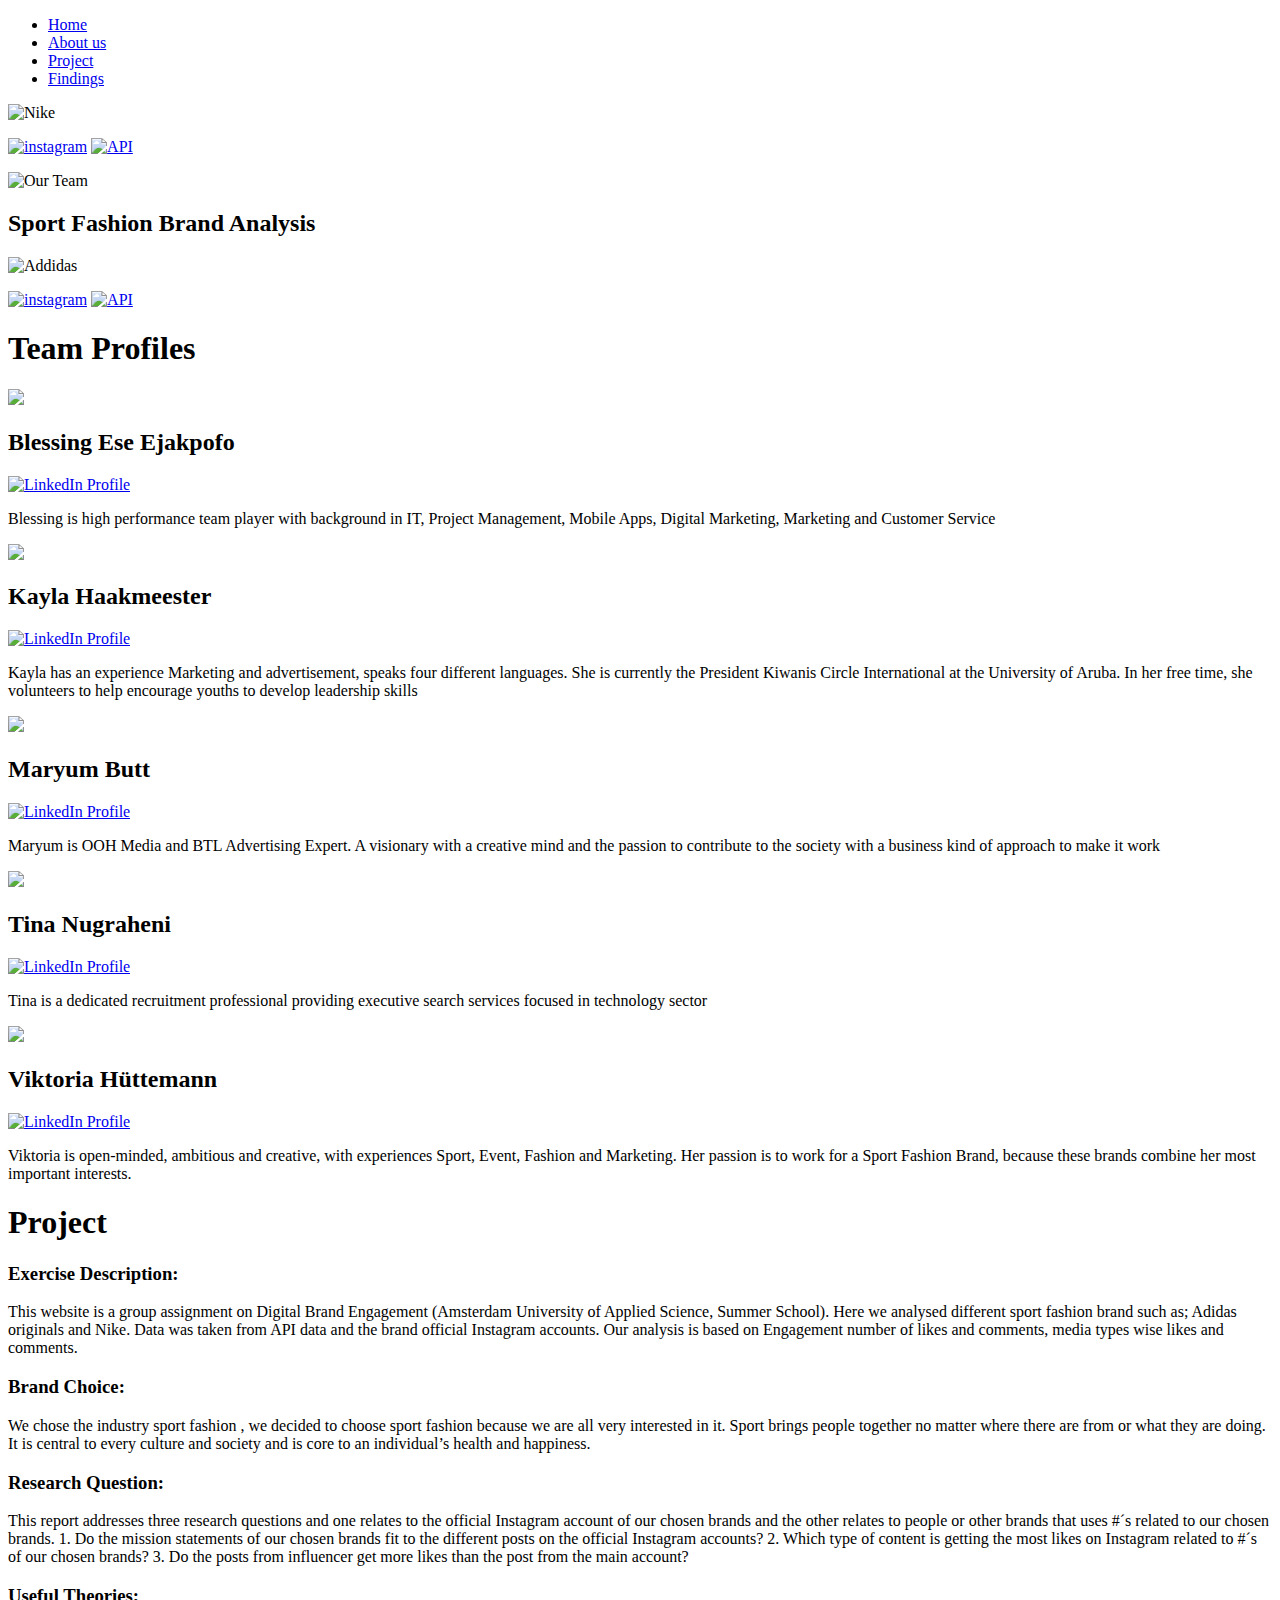
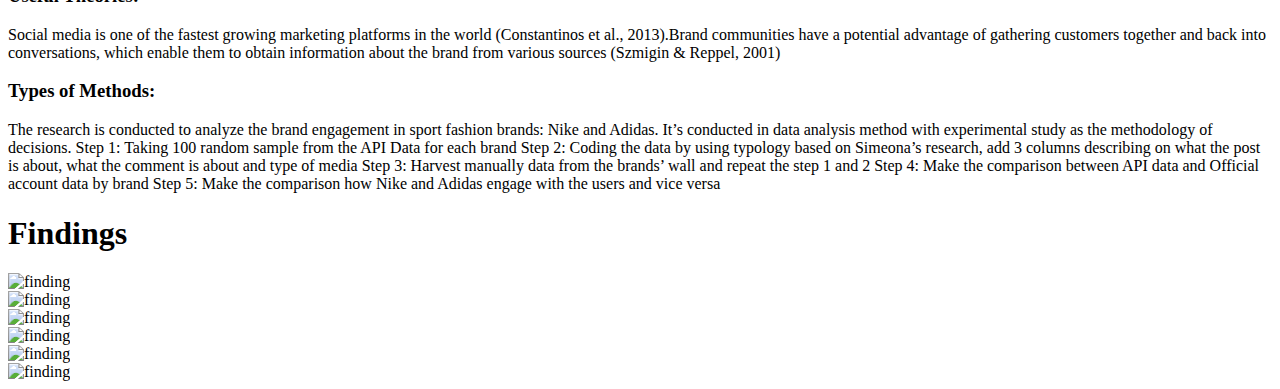
==== index.html @ 06fbd506 "Update index.html" ====
<!DOCTYPE html>
<html>
<head>
  <title> Adidas and Nike Instagram Analysis - Homepage </title>
  <meta charset="utf-8" />
  <meta name="viewport" content="width=devicewidth, initial-scale=1.0">
  <link rel="stylesheet" type="text/css" href="https://github.com/Maryumbutt/Project/blob/gh-pages/css/style.css">
</head>
<body>

<nav class="header-navigation">
  <ul>
    <li><a href="#">Home</a></li>
    <li><a href="#about">About us</a></li>
    <li><a href="#project">Project</a></li>
    <li><a href="#findings">Findings</a></li>
  </ul>
</nav>

<section class="section section-one clearfix">
  <div class="sidebar">
    <div class="brand-wrap">
      <img src="images/nike.png" alt="Nike">
    </div>
    <p>
      <a href="http://instagram.com/nike"><img src="images/instagram.png" class="icon-image" alt="instagram"></a>
      <a href="http://nike.com/api"><img src="images/api.png" class="icon-image" alt="API"></a>
    </p>
  </div>
  <div class="main-preview">
    <img src="images/team.jpg" alt="Our Team">
    <h2>Sport Fashion Brand Analysis </h2>
  </div>
  <div class="sidebar">
    <div class="brand-wrap">
      <img src="images/adidas.png" alt="Addidas">
    </div>
    <p>
      <a href="http://instagram.com/adidas"><img src="images/instagram.png" class="icon-image" alt="instagram"></a>
      <a href="http://adidas.com/api"><img src="images/api.png" class="icon-image" alt="API"></a>
    </p>
  </div>
</section>

<section class="section section-two" id="about">
  <h1>Team Profiles</h1>
  <div class="section-two__profiles clearfix">
    <div class="profile">
      <img src="images/Blessing.jpg" class="profile__image">
      <h2> Blessing Ese Ejakpofo </h2>
      <a href="https://www.linkedin.com/in/blessing-ejakpofo-b31bb286?trk=nav_responsive_tab_profile" target="_new"><img src="images/linkedin.png" alt="LinkedIn Profile" class="icon-image"></a>
      <p>Blessing is high performance team player with background in IT, Project Management, Mobile Apps, Digital Marketing, Marketing and Customer Service </p>
    </div>

    <div class="profile">
      <img src="images/kayla.jpg" class="profile__image">
      <h2> Kayla Haakmeester </h2>
      <a href="https://www.linkedin.com/in/kayla-haakmeester-b2a53a117" target="new"><img src="images/linkedin.png" alt="LinkedIn Profile" class="icon-image"></a>
      <p>Kayla has an experience Marketing and advertisement, speaks four different languages. She is currently the President Kiwanis Circle International at the University of Aruba. In her free time, she volunteers to help encourage youths to develop leadership skills </p>
    </div>

    <div class="profile">
      <img src="images/mariam.jpg" class="profile__image">
      <h2> Maryum Butt </h2>
      <a href="https://www.linkedin.com/in/maryum-butt-38707110" target="new"><img src="images/linkedin.png" alt="LinkedIn Profile" class="icon-image"></a>
      <p>Maryum is OOH Media and BTL Advertising Expert. A visionary with a creative mind and the passion to contribute to the society with a business kind of approach to make it work </p>
    </div>

    <div class="profile">
      <img src="images/tina.jpg" class="profile__image">
      <h2> Tina Nugraheni </h2>
      <a href="https://www.linkedin.com/in/tina-nugraheni-61a32922" target="new"><img src="images/linkedin.png" alt="LinkedIn Profile" class="icon-image"></a>
      <p>Tina is a dedicated recruitment professional providing executive search services focused in technology sector </p>
    </div>

    <div class="profile">
      <img src="images/viktoria.jpg" class="profile__image">
      <h2> Viktoria Hüttemann </h2>
      <a href="https://www.linkedin.com/in/viktoria-hüttemann-3a0771124?trk=nav_responsive_tab_profile" target="new"><img src="images/linkedin.png" alt="LinkedIn Profile" class="icon-image"></a>
      <p>Viktoria is open-minded, ambitious and creative, with experiences Sport, Event, Fashion and Marketing. Her passion is to work for a Sport Fashion Brand, because these brands combine her most important interests. </p>
    </div>
  </div>
</section>

<section class="section section-three" id="project">
  <h1>Project</h1>
  <h3>Exercise Description:</h3>
  <p>This website is a group assignment on Digital Brand Engagement (Amsterdam University of Applied Science, Summer School).  Here we analysed different sport fashion brand such as; Adidas originals and Nike. Data was taken from API data and the brand official Instagram accounts. Our analysis is based on Engagement number of likes and comments, media types wise likes and comments. </p>
  <h3>Brand Choice:</h3>
  <p>We chose the industry sport fashion , we decided to choose sport fashion because we are all very interested in it. Sport brings people together no matter where there are from or what they are doing. It is central to every culture and society and is core to an individual’s health and happiness.</p>
  <h3>Research Question:</h3>
  <p>This report addresses three research questions and one relates to the official Instagram account of our chosen brands and the other relates to people or other brands that uses #´s related to our chosen brands.

1.  Do the mission statements of our chosen brands fit to the different posts on the official Instagram accounts?
2.  Which type of content is getting the most likes on Instagram related to #´s of our chosen brands?
3.  Do the posts from influencer get more likes than the post from the main account?
</p>
  <h3>Useful Theories:</h3>
  <p>Social media is one of the fastest growing marketing platforms in the world (Constantinos et al., 2013).Brand communities have a potential advantage of gathering customers together and back into conversations, which enable them to obtain information about the brand from various sources (Szmigin & Reppel, 2001)</p>
  <h3>Types of Methods:</h3>
  <p>The research is conducted to analyze the brand engagement in sport fashion brands: Nike and Adidas. It’s conducted in data analysis method with experimental study as the methodology of decisions.
Step 1: Taking 100 random sample from the API Data for each brand
Step 2: Coding the data by using typology based on Simeona’s research, add 3 columns describing on what the post is about, what the comment is about and type of media 
Step 3: Harvest manually data from the brands’ wall and repeat the step 1 and 2
Step 4: Make the comparison between API data and Official account data by brand 
Step 5: Make the comparison how Nike and Adidas engage with the users and vice versa
</p>
</section>
<section class="section section-four" id="findings">
  <h1>Findings</h1>
  <div class="section-four__findings clearfix">
    <div class="finding"><img src="images/Adidas instagram data.png" alt="finding"></div>
    <div class="finding"><img src="images/AdidasroginalAPI.png" alt="finding"></div>
    <div class="finding"><img src="images/Adidas data.png" alt="finding"></div>
    <div class="finding"><img src="images/Nike API.png" alt="finding"></div>
    <div class="finding"><img src="images/Nike IG.png" alt="finding"></div>
    <div class="finding"><img src="images/Nike IG ENG.png" alt="finding"></div>
  </div>
</section>
</body>
</html>
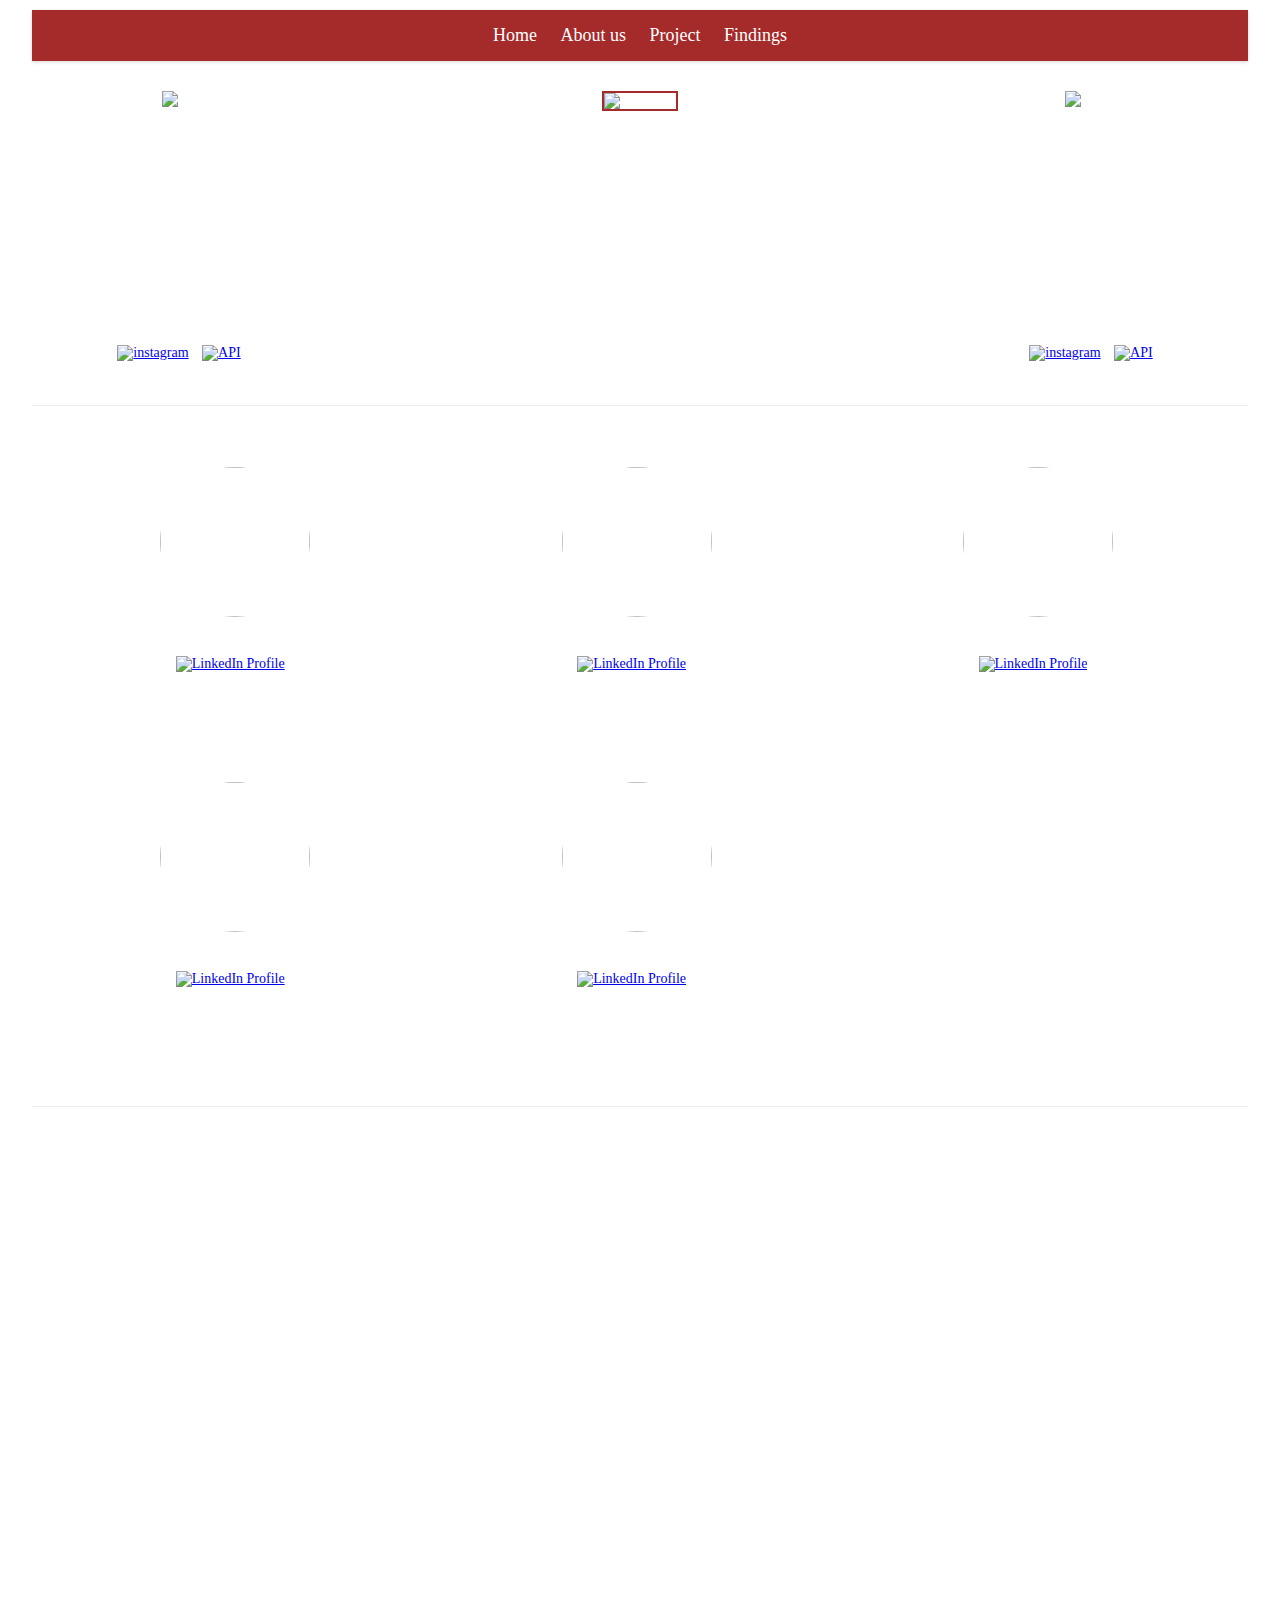
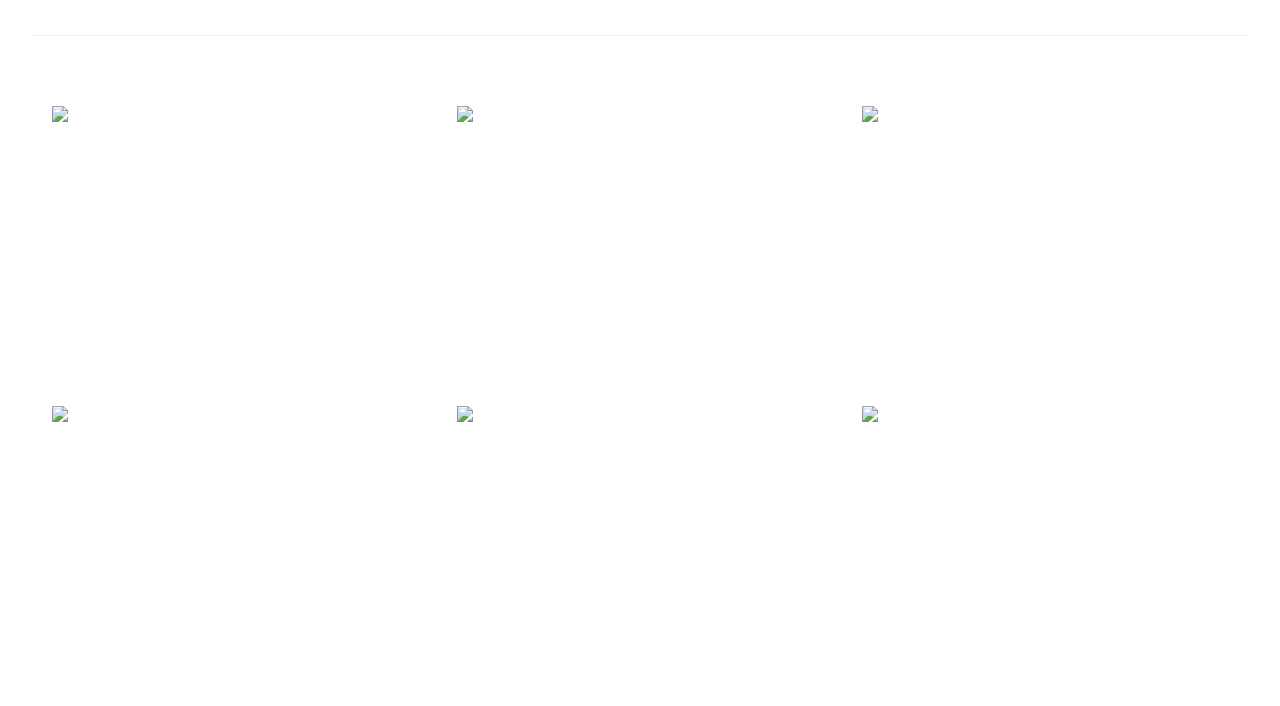
==== commit 3889de60: "Update index.html" ====
--- a/index.html
+++ b/index.html
@@ -4,7 +4,7 @@
   <title> Adidas and Nike Instagram Analysis - Homepage </title>
   <meta charset="utf-8" />
   <meta name="viewport" content="width=devicewidth, initial-scale=1.0">
-  <link rel="stylesheet" type="text/css" href="https://github.com/Maryumbutt/Project/blob/gh-pages/css/style.css">
+  <link rel="stylesheet" type="text/css" href="css/style.css">
 </head>
 <body>
 
--- a/css/style.css
+++ b/css/style.css
@@ -0,0 +1,129 @@
+*{ box-sizing: border-box; }
+body{
+  margin: 0;
+  padding: 0;
+  background-image: url(../images/background.jpg);
+  background-size: 100% 100%;
+  color: white;
+  font-size: 14px;
+}
+
+.header-navigation{
+  width: 95%;
+  margin: 10px auto;
+  padding: 5px;
+  background: brown;
+  text-align: center;
+  box-shadow: 0 1px 3px rgba(200,200,200, .8);
+}
+.header-navigation ul{
+  margin: 0;
+  padding: 0;
+  list-style: none;
+}
+.header-navigation li{
+  display: inline;
+  font-size: 18px;
+}
+.header-navigation a{
+  display: inline-block;
+  padding: 10px;
+  text-decoration: none;
+  color: inherit;
+}
+.header-navigation a:hover{
+  color: #ddd;
+}
+
+.section{
+  width: 95%;
+  margin: 20px auto;
+}
+/* Section One */
+.section-one{
+  text-align: center;
+}
+.section-one .sidebar, .section-one .main-preview{
+  float: left;
+  padding: 10px;
+}
+.section-one .main-preview{
+  width: 50%;
+}
+.main-preview img{
+  width: 100%;
+  border: solid 2px brown;
+}
+.section-one .sidebar{
+  width: 25%;
+}
+.brand-wrap{
+  height: 240px;
+}
+.brand-wrap img{
+  width: 200px;
+}
+.icon-image{
+  width: 50px;
+  height: 50px;
+  margin-right: 10px;
+}
+
+/* Section Two */
+.section-two, .section-three, .section-four{
+  border-top: solid thin #eee;
+}
+.section-two h1, .section-three h1, .section-four h1{
+  text-align: center;
+  font-size: 20px;
+  text-transform: uppercase;
+}
+.profile{
+  float: left;
+  width: 32.6%;
+  height: 310px;
+  margin-left: 5px;
+  margin-bottom: 5px;
+  padding: 10px;
+  border: solid thin white;
+  text-align: center;
+  overflow: hidden;
+}
+.profile h2{
+  margin: 5px 0;
+}
+.profile .icon-image{
+  width: 30px;
+  height: 30px;
+}
+.profile__image{
+  width: 150px;
+  height: 150px;
+  border-radius: 50%;
+  object-fit: cover;
+}
+
+/* Section Three */
+.section-three{}
+
+/* Section Four */
+.section-four{}
+.finding{
+  float: left;
+  width: 33.3%;
+  height: 300px;
+  padding: 20px;
+}
+.finding img{
+  width: 100%;
+}
+
+
+/* Clearfix Hack For Clearing Floats */
+.clearfix:after, .clearfix:before{
+  content: " ";
+  display: table;
+}
+.clearfix:after{
+  clear: both;
+}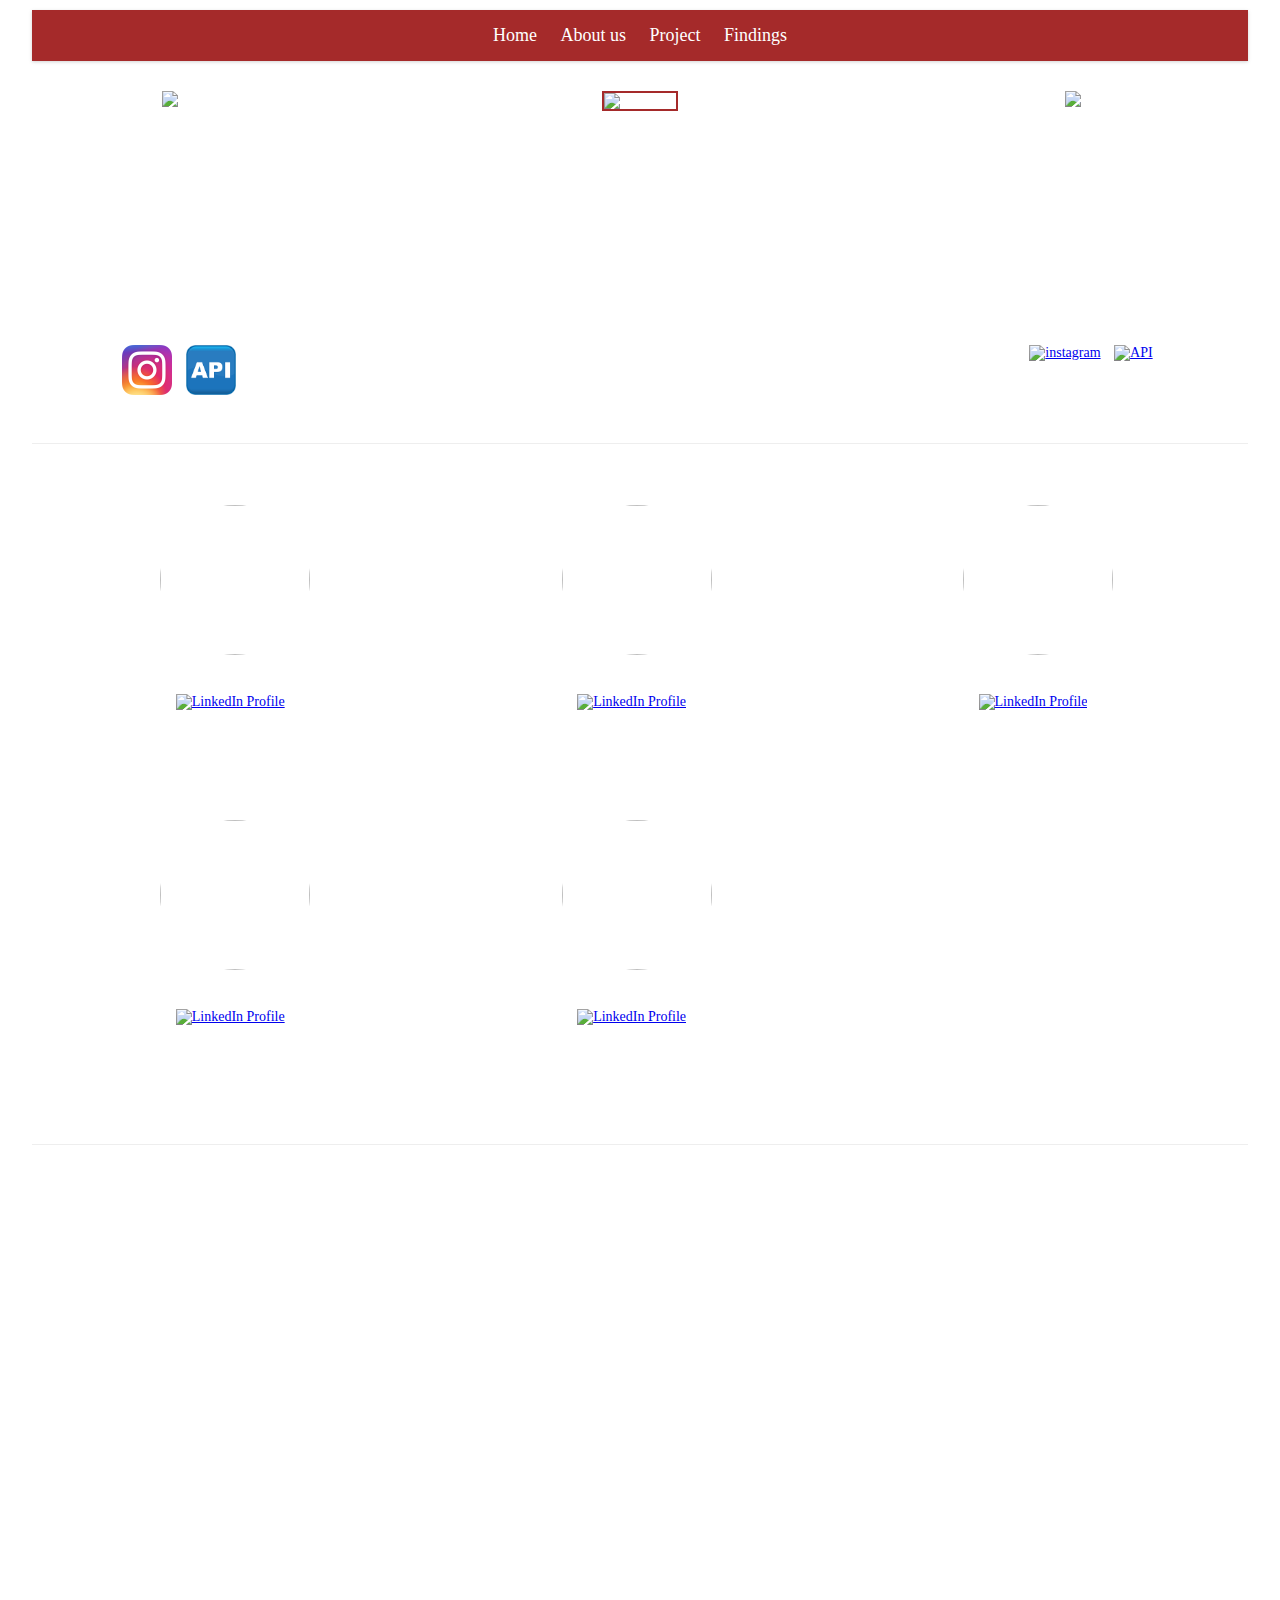
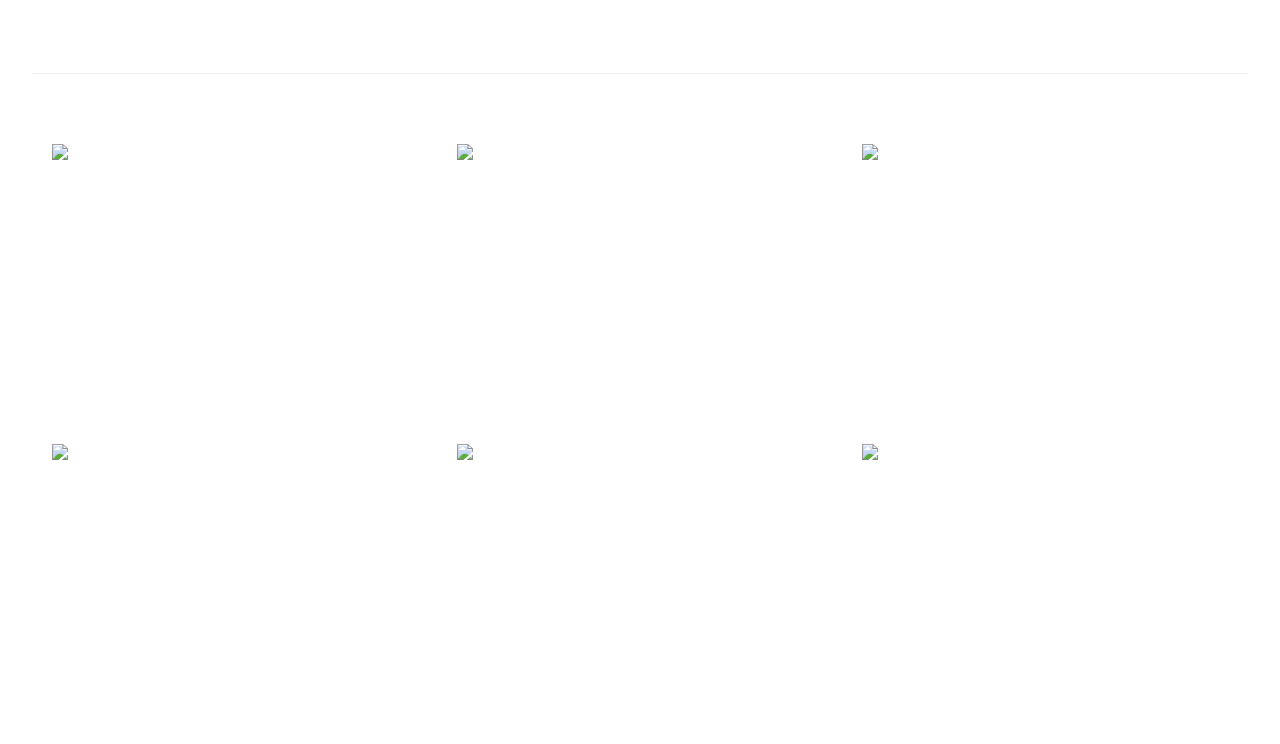
==== commit debd2995: "Update index.html" ====
--- a/index.html
+++ b/index.html
@@ -23,8 +23,8 @@
       <img src="images/nike.png" alt="Nike">
     </div>
     <p>
-      <a href="http://instagram.com/nike"><img src="images/instagram.png" class="icon-image" alt="instagram"></a>
-      <a href="http://nike.com/api"><img src="images/api.png" class="icon-image" alt="API"></a>
+      <a href="http://instagram.com/nike"><img src="Images/instagram.png" class="icon-image" alt="instagram"></a>
+      <a href="http://nike.com/api"><img src="Images/api.png" class="icon-image" alt="API"></a>
     </p>
   </div>
   <div class="main-preview">
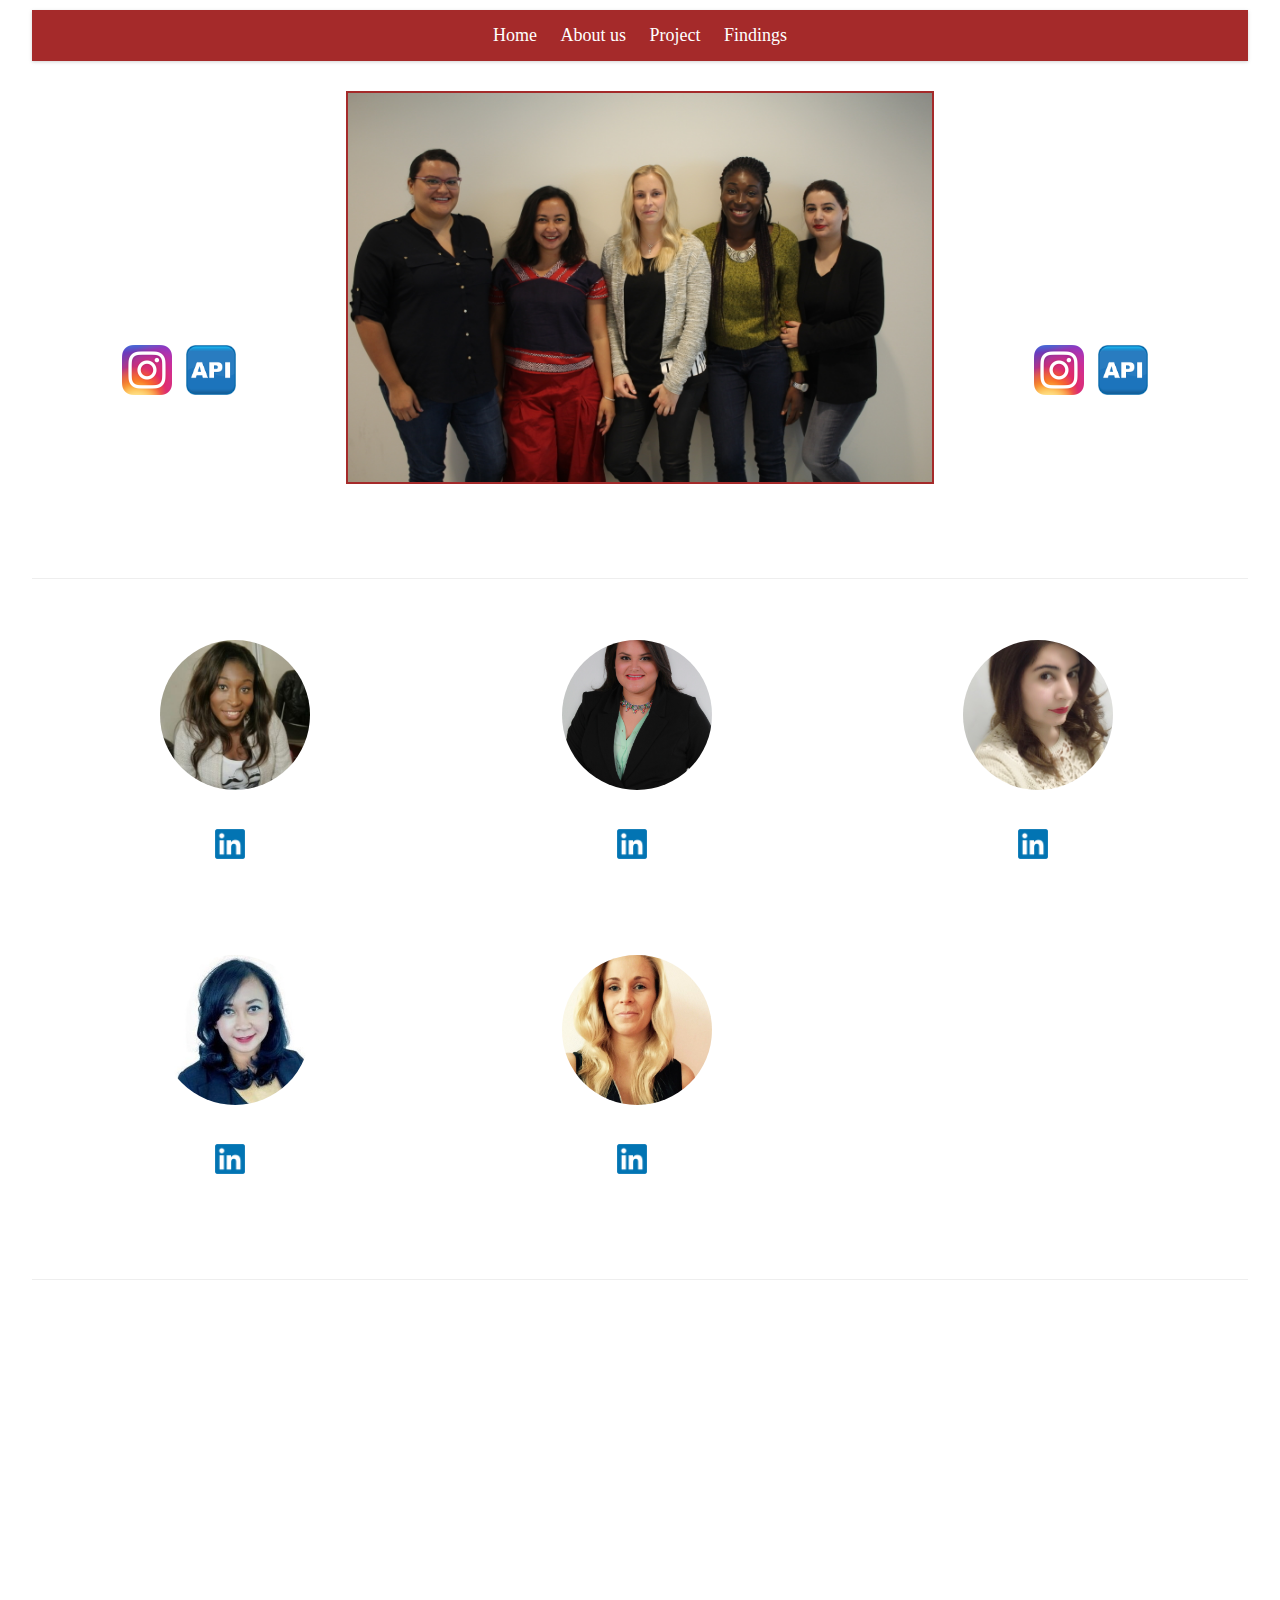
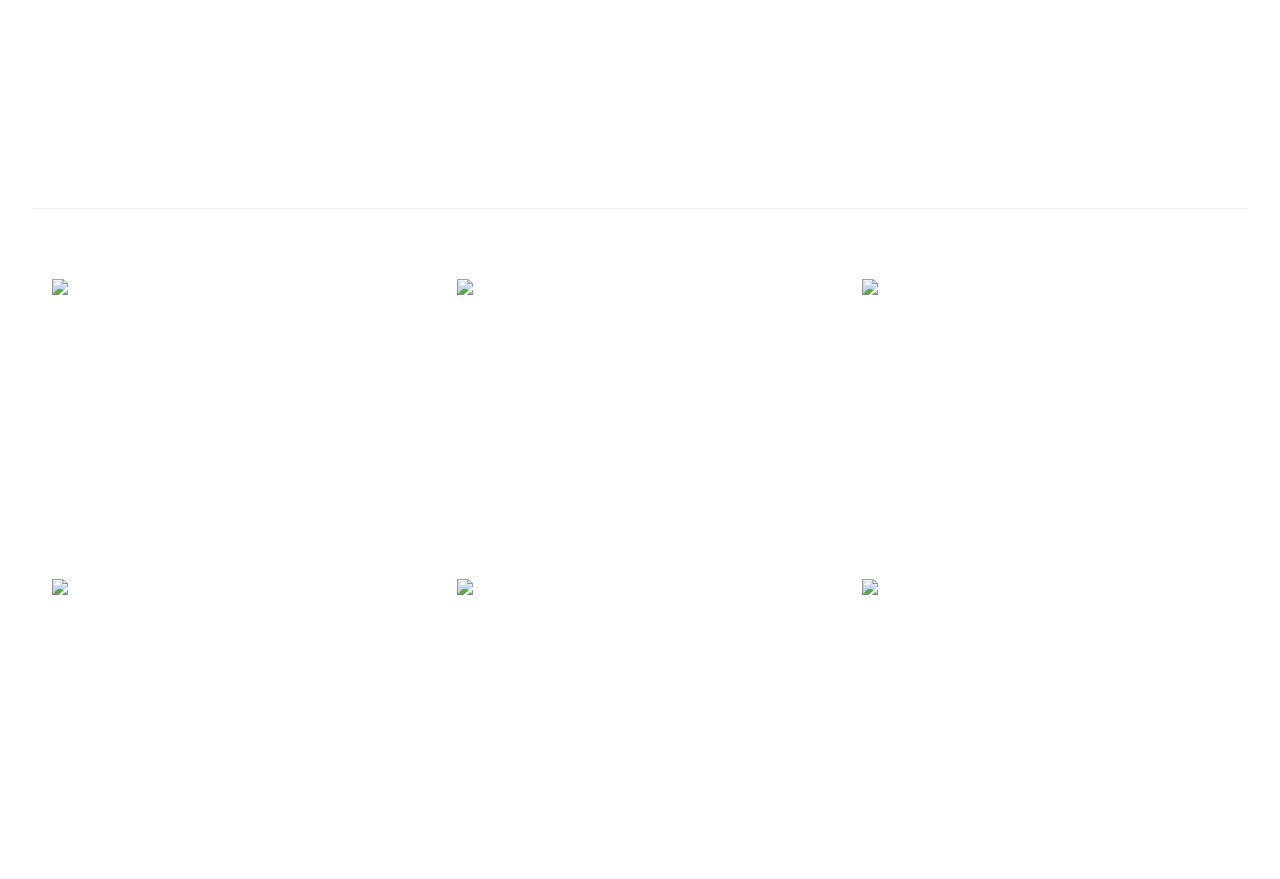
==== commit 9406cba3: "Update index.html" ====
--- a/index.html
+++ b/index.html
@@ -20,7 +20,7 @@
 <section class="section section-one clearfix">
   <div class="sidebar">
     <div class="brand-wrap">
-      <img src="images/nike.png" alt="Nike">
+      <img src="Images/nike.png" alt="Nike">
     </div>
     <p>
       <a href="http://instagram.com/nike"><img src="Images/instagram.png" class="icon-image" alt="instagram"></a>
@@ -28,16 +28,16 @@
     </p>
   </div>
   <div class="main-preview">
-    <img src="images/team.jpg" alt="Our Team">
+    <img src="Images/team.jpg" alt="Our Team">
     <h2>Sport Fashion Brand Analysis </h2>
   </div>
   <div class="sidebar">
     <div class="brand-wrap">
-      <img src="images/adidas.png" alt="Addidas">
+      <img src="Images/adidas.png" alt="Addidas">
     </div>
     <p>
-      <a href="http://instagram.com/adidas"><img src="images/instagram.png" class="icon-image" alt="instagram"></a>
-      <a href="http://adidas.com/api"><img src="images/api.png" class="icon-image" alt="API"></a>
+      <a href="http://instagram.com/adidas"><img src="Images/instagram.png" class="icon-image" alt="instagram"></a>
+      <a href="http://adidas.com/api"><img src="Images/api.png" class="icon-image" alt="API"></a>
     </p>
   </div>
 </section>
@@ -46,37 +46,37 @@
   <h1>Team Profiles</h1>
   <div class="section-two__profiles clearfix">
     <div class="profile">
-      <img src="images/Blessing.jpg" class="profile__image">
+      <img src="Images/Blessing.jpg" class="profile__image">
       <h2> Blessing Ese Ejakpofo </h2>
-      <a href="https://www.linkedin.com/in/blessing-ejakpofo-b31bb286?trk=nav_responsive_tab_profile" target="_new"><img src="images/linkedin.png" alt="LinkedIn Profile" class="icon-image"></a>
+      <a href="https://www.linkedin.com/in/blessing-ejakpofo-b31bb286?trk=nav_responsive_tab_profile" target="_new"><img src="Images/linkedin.png" alt="LinkedIn Profile" class="icon-image"></a>
       <p>Blessing is high performance team player with background in IT, Project Management, Mobile Apps, Digital Marketing, Marketing and Customer Service </p>
     </div>
 
     <div class="profile">
-      <img src="images/kayla.jpg" class="profile__image">
+      <img src="Images/kayla.jpg" class="profile__image">
       <h2> Kayla Haakmeester </h2>
-      <a href="https://www.linkedin.com/in/kayla-haakmeester-b2a53a117" target="new"><img src="images/linkedin.png" alt="LinkedIn Profile" class="icon-image"></a>
+      <a href="https://www.linkedin.com/in/kayla-haakmeester-b2a53a117" target="new"><img src="Images/linkedin.png" alt="LinkedIn Profile" class="icon-image"></a>
       <p>Kayla has an experience Marketing and advertisement, speaks four different languages. She is currently the President Kiwanis Circle International at the University of Aruba. In her free time, she volunteers to help encourage youths to develop leadership skills </p>
     </div>
 
     <div class="profile">
-      <img src="images/mariam.jpg" class="profile__image">
+      <img src="Images/mariam.jpg" class="profile__image">
       <h2> Maryum Butt </h2>
-      <a href="https://www.linkedin.com/in/maryum-butt-38707110" target="new"><img src="images/linkedin.png" alt="LinkedIn Profile" class="icon-image"></a>
+      <a href="https://www.linkedin.com/in/maryum-butt-38707110" target="new"><img src="Images/linkedin.png" alt="LinkedIn Profile" class="icon-image"></a>
       <p>Maryum is OOH Media and BTL Advertising Expert. A visionary with a creative mind and the passion to contribute to the society with a business kind of approach to make it work </p>
     </div>
 
     <div class="profile">
-      <img src="images/tina.jpg" class="profile__image">
+      <img src="Images/tina.jpg" class="profile__image">
       <h2> Tina Nugraheni </h2>
-      <a href="https://www.linkedin.com/in/tina-nugraheni-61a32922" target="new"><img src="images/linkedin.png" alt="LinkedIn Profile" class="icon-image"></a>
+      <a href="https://www.linkedin.com/in/tina-nugraheni-61a32922" target="new"><img src="Images/linkedin.png" alt="LinkedIn Profile" class="icon-image"></a>
       <p>Tina is a dedicated recruitment professional providing executive search services focused in technology sector </p>
     </div>
 
     <div class="profile">
-      <img src="images/viktoria.jpg" class="profile__image">
+      <img src="Images/viktoria.jpg" class="profile__image">
       <h2> Viktoria Hüttemann </h2>
-      <a href="https://www.linkedin.com/in/viktoria-hüttemann-3a0771124?trk=nav_responsive_tab_profile" target="new"><img src="images/linkedin.png" alt="LinkedIn Profile" class="icon-image"></a>
+      <a href="https://www.linkedin.com/in/viktoria-hüttemann-3a0771124?trk=nav_responsive_tab_profile" target="new"><img src="Images/linkedin.png" alt="LinkedIn Profile" class="icon-image"></a>
       <p>Viktoria is open-minded, ambitious and creative, with experiences Sport, Event, Fashion and Marketing. Her passion is to work for a Sport Fashion Brand, because these brands combine her most important interests. </p>
     </div>
   </div>
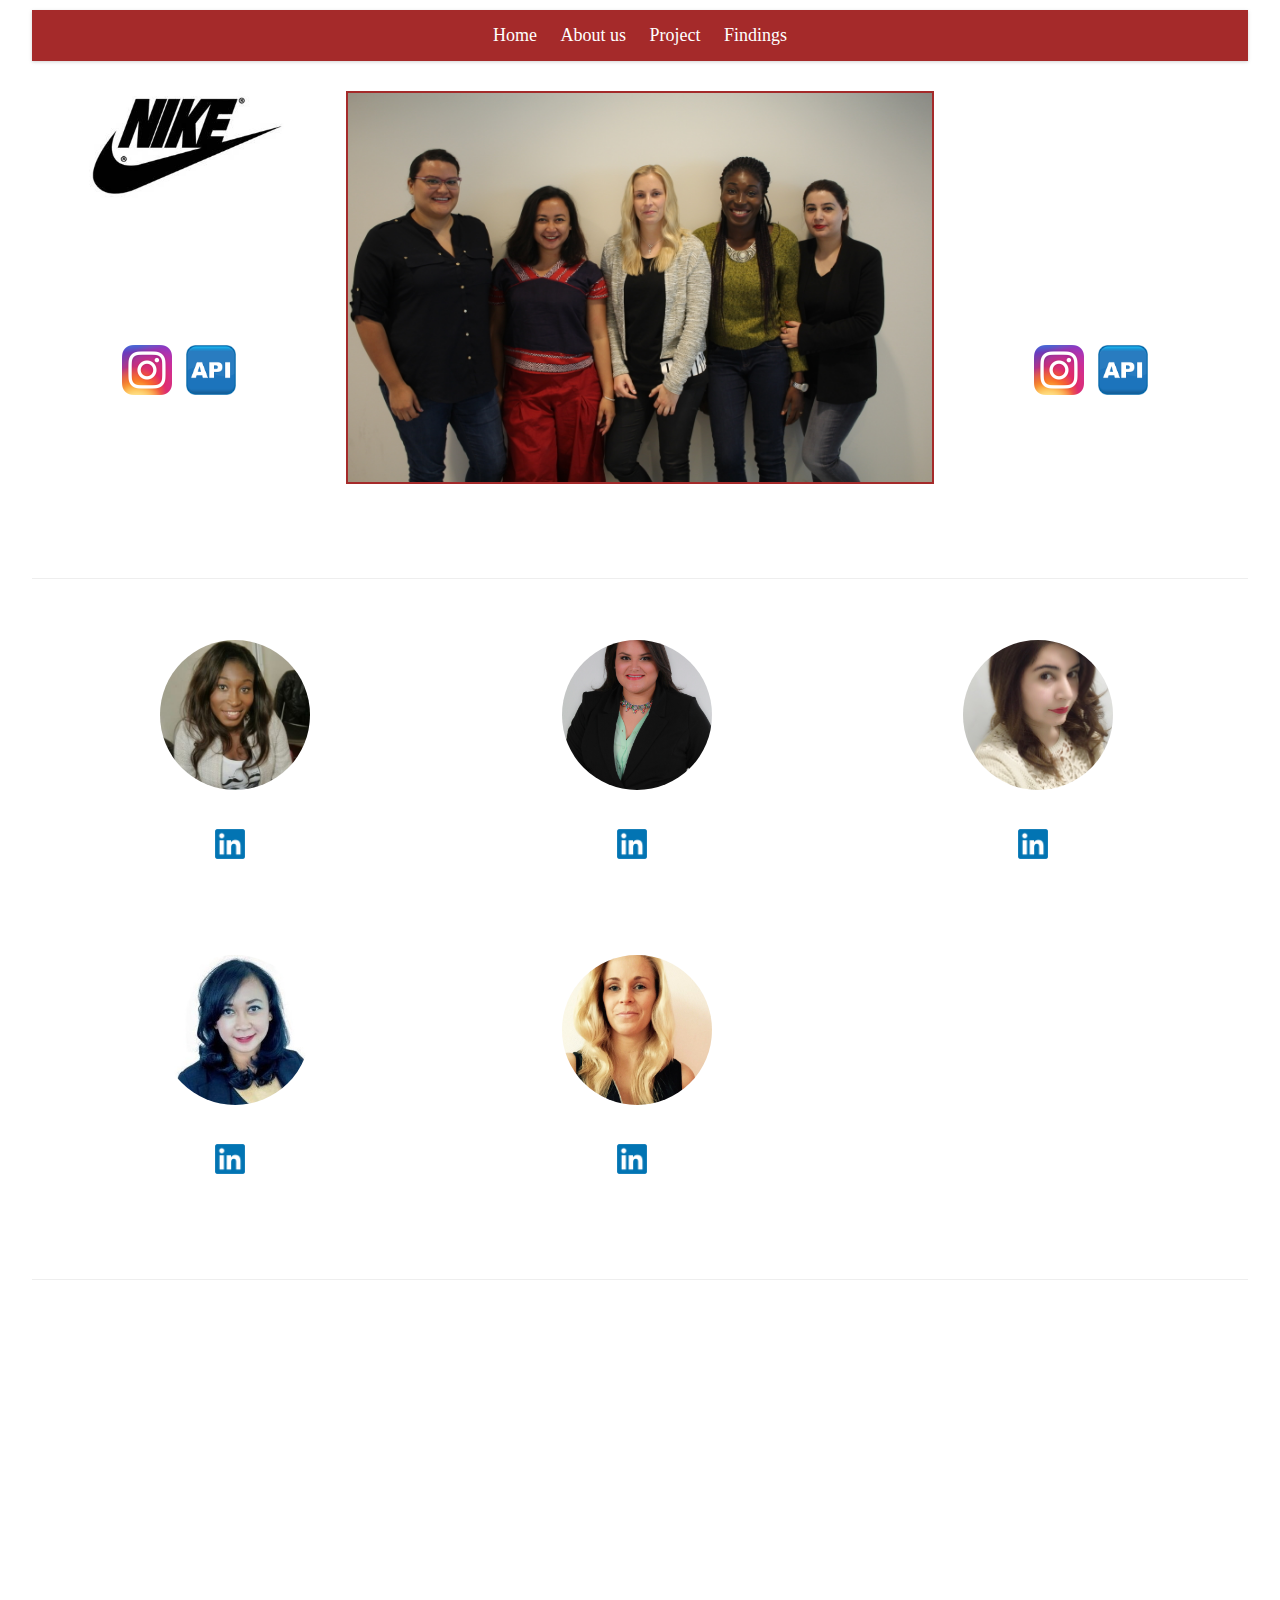
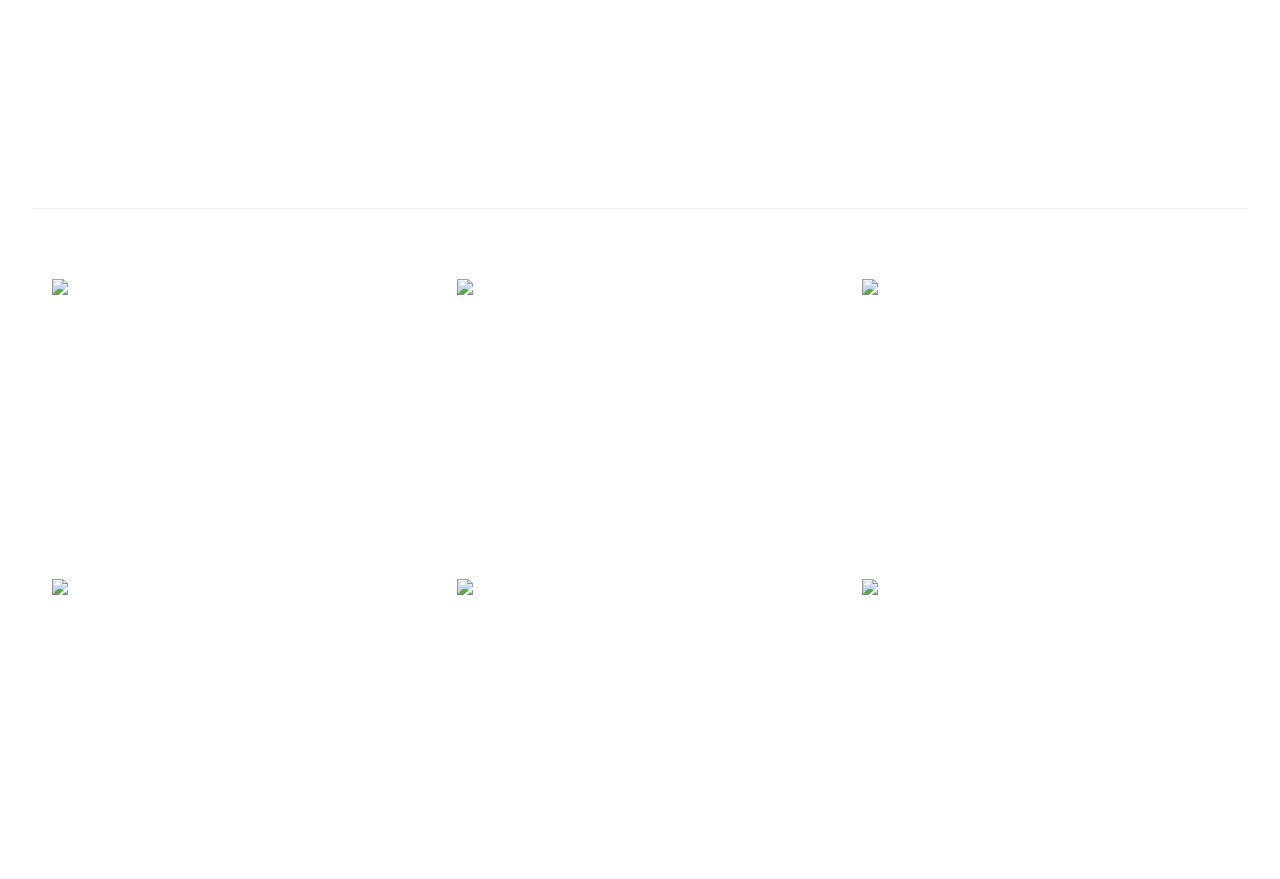
==== commit 6463c320: "Update index.html" ====
--- a/index.html
+++ b/index.html
@@ -20,7 +20,7 @@
 <section class="section section-one clearfix">
   <div class="sidebar">
     <div class="brand-wrap">
-      <img src="Images/nike.png" alt="Nike">
+      <img src="Images/nike.jpg" alt="Nike">
     </div>
     <p>
       <a href="http://instagram.com/nike"><img src="Images/instagram.png" class="icon-image" alt="instagram"></a>
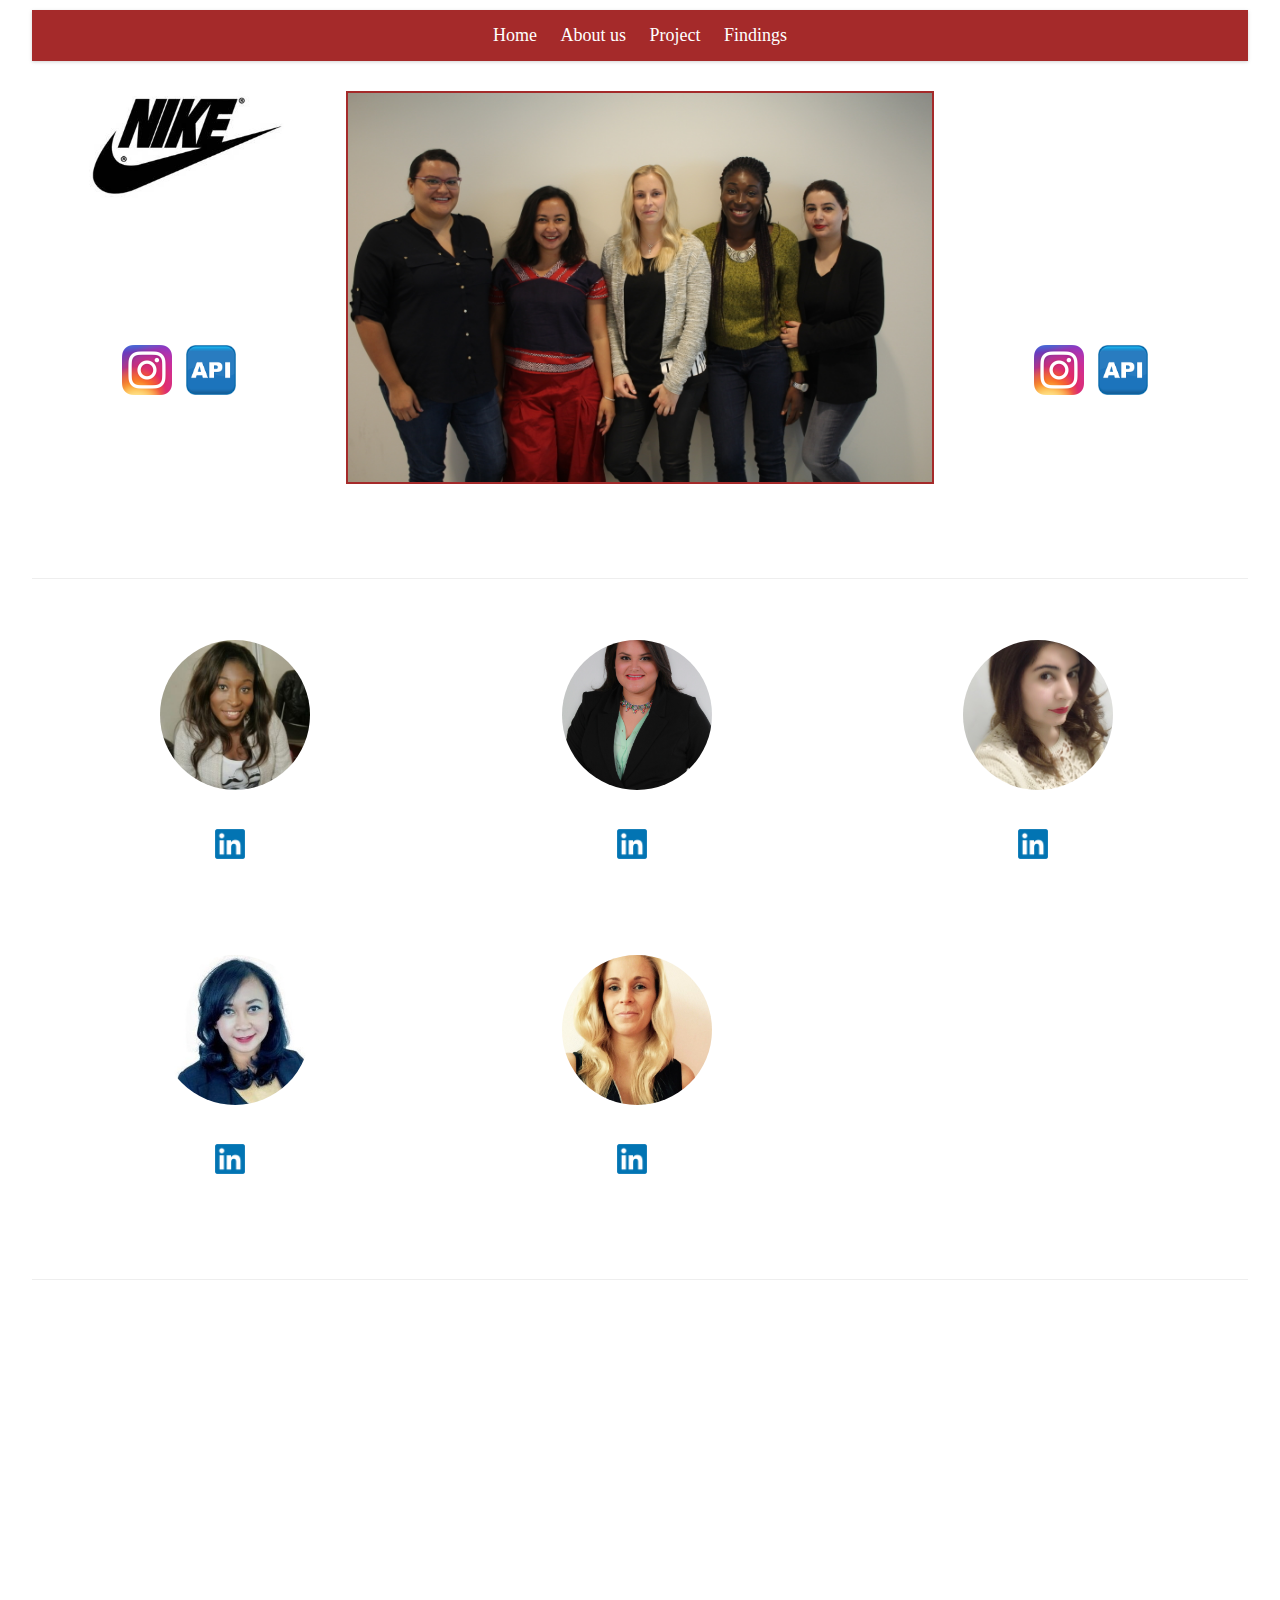
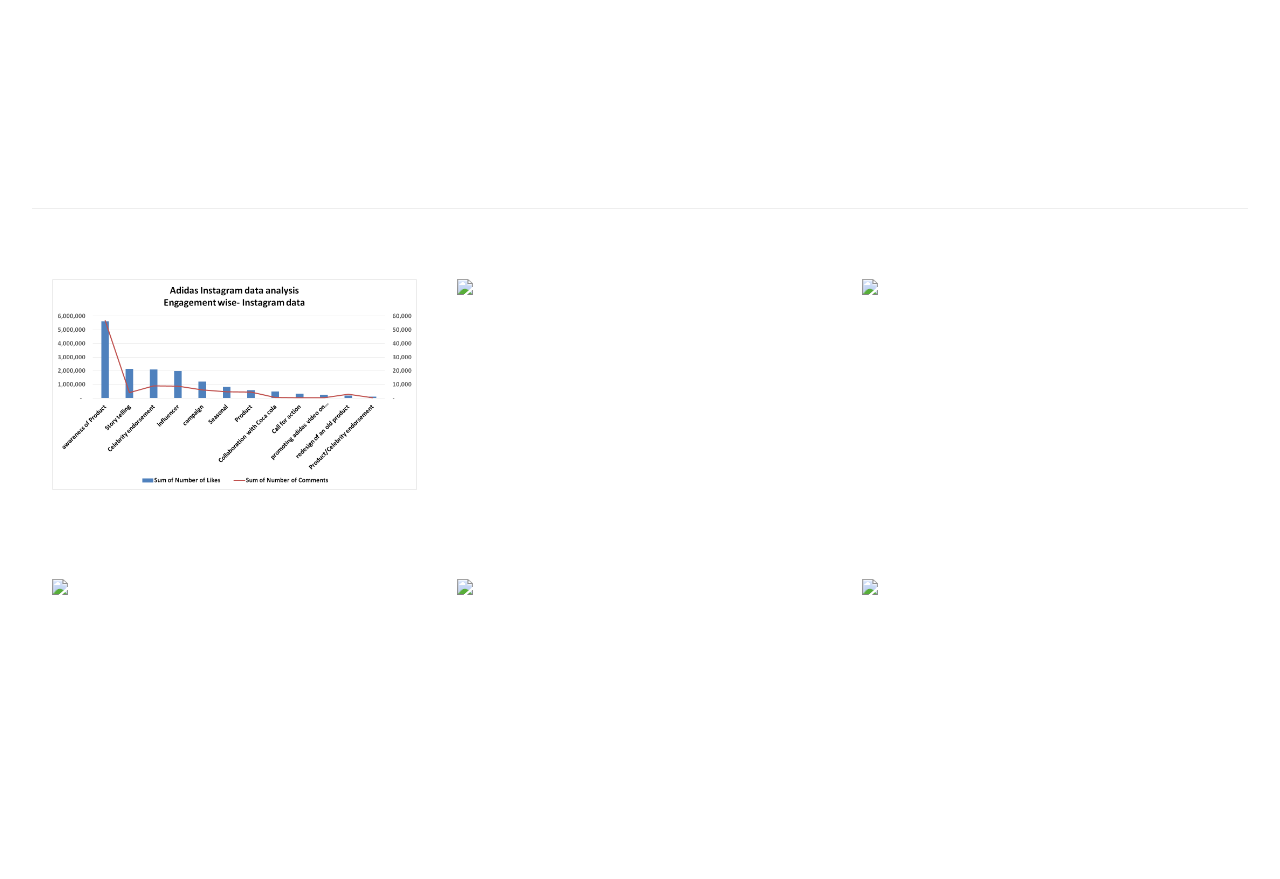
==== commit b40c0b68: "Update index.html" ====
--- a/index.html
+++ b/index.html
@@ -109,12 +109,12 @@
 <section class="section section-four" id="findings">
   <h1>Findings</h1>
   <div class="section-four__findings clearfix">
-    <div class="finding"><img src="images/Adidas instagram data.png" alt="finding"></div>
-    <div class="finding"><img src="images/AdidasroginalAPI.png" alt="finding"></div>
-    <div class="finding"><img src="images/Adidas data.png" alt="finding"></div>
-    <div class="finding"><img src="images/Nike API.png" alt="finding"></div>
-    <div class="finding"><img src="images/Nike IG.png" alt="finding"></div>
-    <div class="finding"><img src="images/Nike IG ENG.png" alt="finding"></div>
+    <div class="finding"><img src="Images/Adidas instagram data.png" alt="finding"></div>
+    <div class="finding"><img src="Images/AdidasroginalAPI.png" alt="finding"></div>
+    <div class="finding"><img src="Images/Adidas data.png" alt="finding"></div>
+    <div class="finding"><img src="Images/Nike API.png" alt="finding"></div>
+    <div class="finding"><img src="Images/Nike IG.png" alt="finding"></div>
+    <div class="finding"><img src="Images/Nike IG ENG.png" alt="finding"></div>
   </div>
 </section>
 </body>
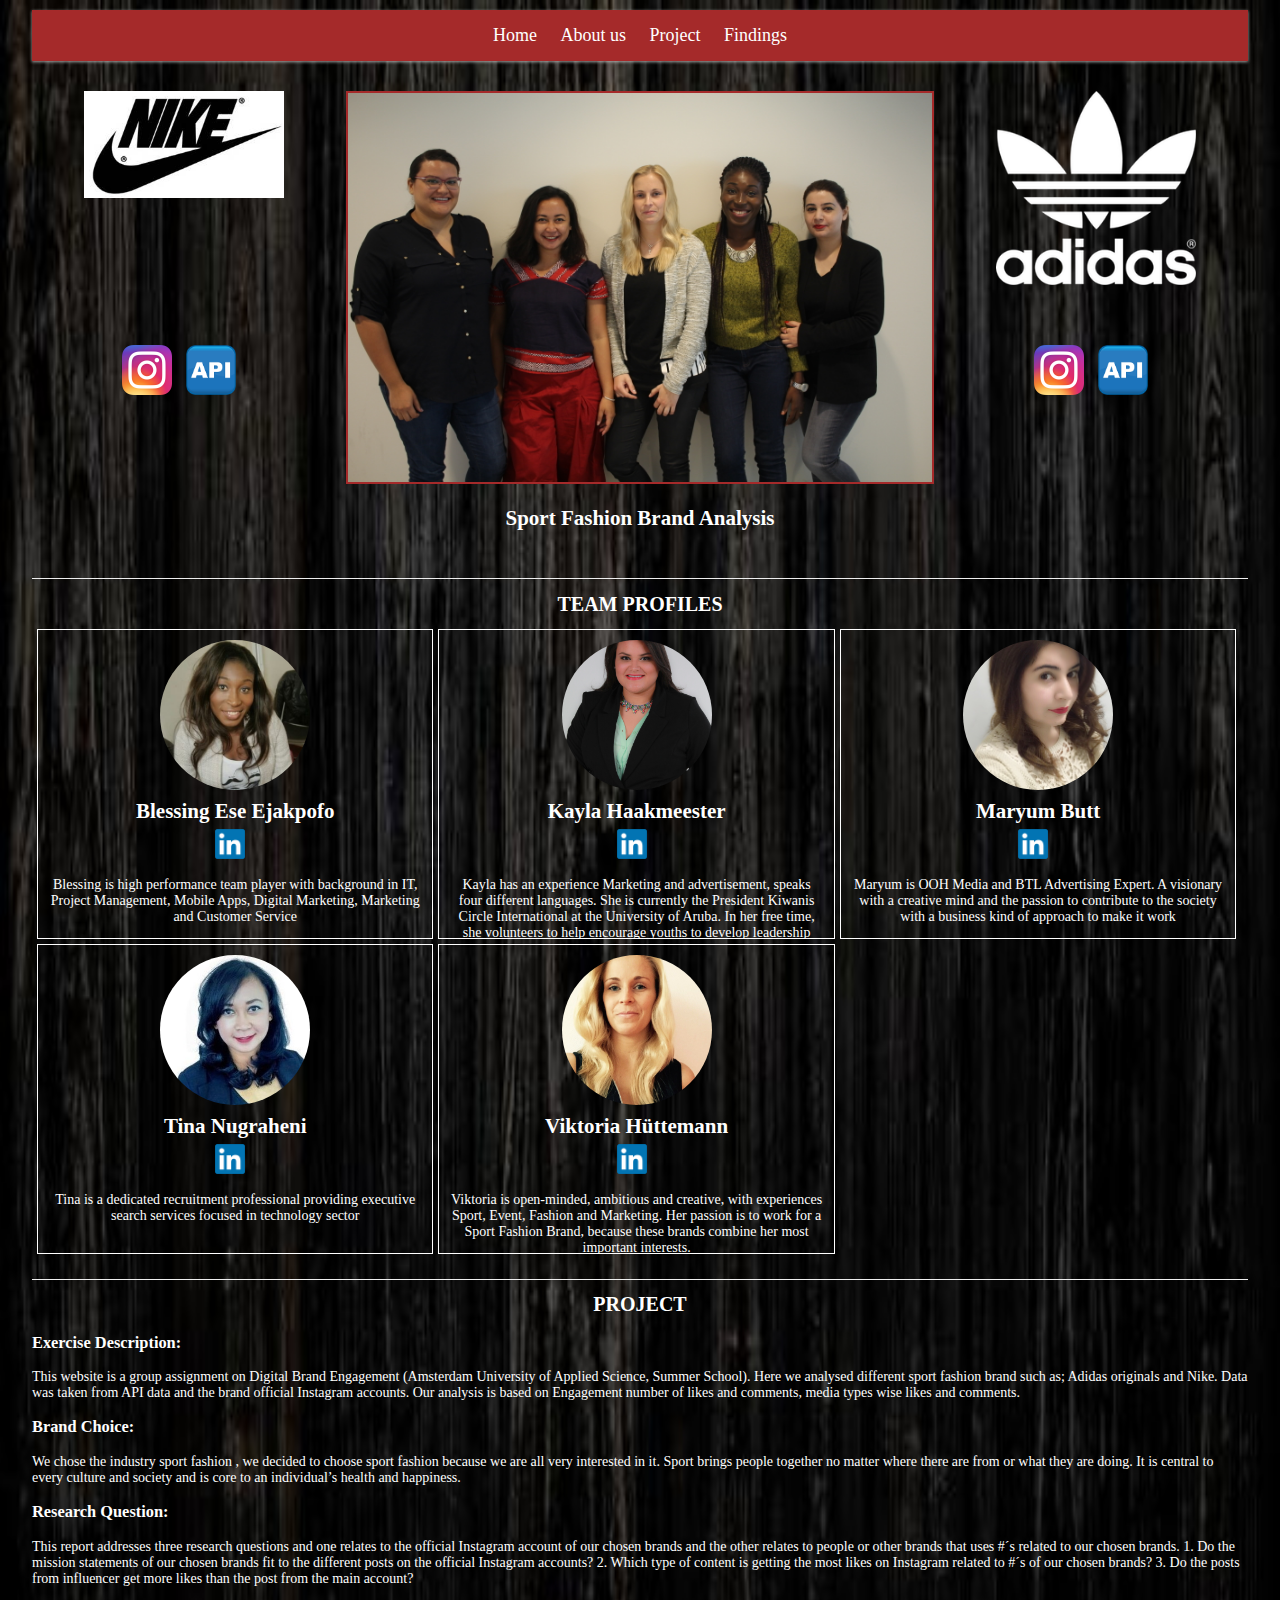
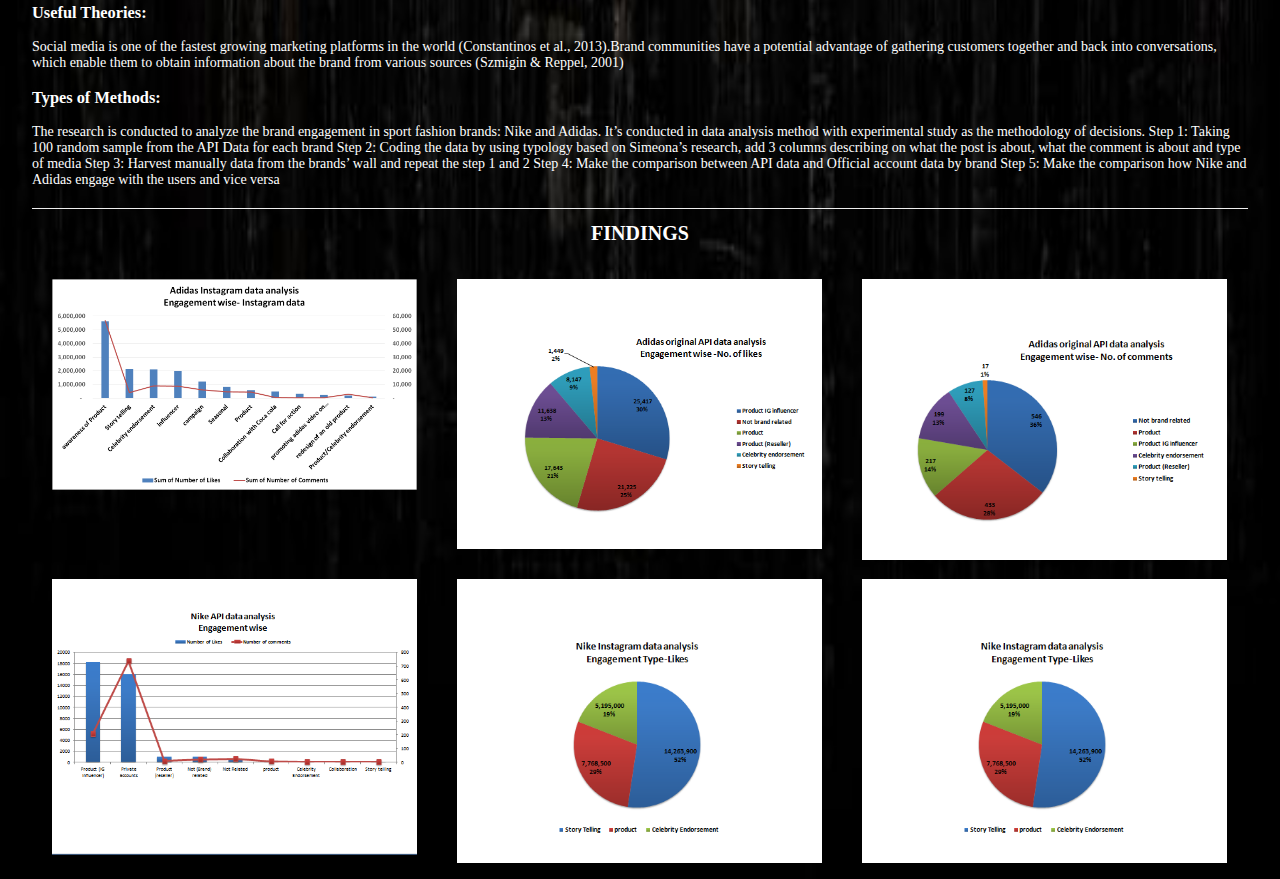
==== commit 58657693: "Update index.html" ====
--- a/index.html
+++ b/index.html
@@ -110,11 +110,11 @@
   <h1>Findings</h1>
   <div class="section-four__findings clearfix">
     <div class="finding"><img src="Images/Adidas instagram data.png" alt="finding"></div>
-    <div class="finding"><img src="Images/AdidasroginalAPI.png" alt="finding"></div>
-    <div class="finding"><img src="Images/Adidas data.png" alt="finding"></div>
-    <div class="finding"><img src="Images/Nike API.png" alt="finding"></div>
-    <div class="finding"><img src="Images/Nike IG.png" alt="finding"></div>
-    <div class="finding"><img src="Images/Nike IG ENG.png" alt="finding"></div>
+    <div class="finding"><img src="Images/AdidasroginalAPI.PNG" alt="finding"></div>
+    <div class="finding"><img src="Images/Adidas data.PNG" alt="finding"></div>
+    <div class="finding"><img src="Images/Nike API.PNG" alt="finding"></div>
+    <div class="finding"><img src="Images/Nike IG.PNG" alt="finding"></div>
+    <div class="finding"><img src="Images/Nike IG ENG.PNG" alt="finding"></div>
   </div>
 </section>
 </body>
--- a/css/style.css
+++ b/css/style.css
@@ -2,7 +2,7 @@
 body{
   margin: 0;
   padding: 0;
-  background-image: url(../images/background.jpg);
+  background-image: url(../Images/background.jpg);
   background-size: 100% 100%;
   color: white;
   font-size: 14px;
@@ -126,4 +126,4 @@
 }
 .clearfix:after{
   clear: both;
-}+}
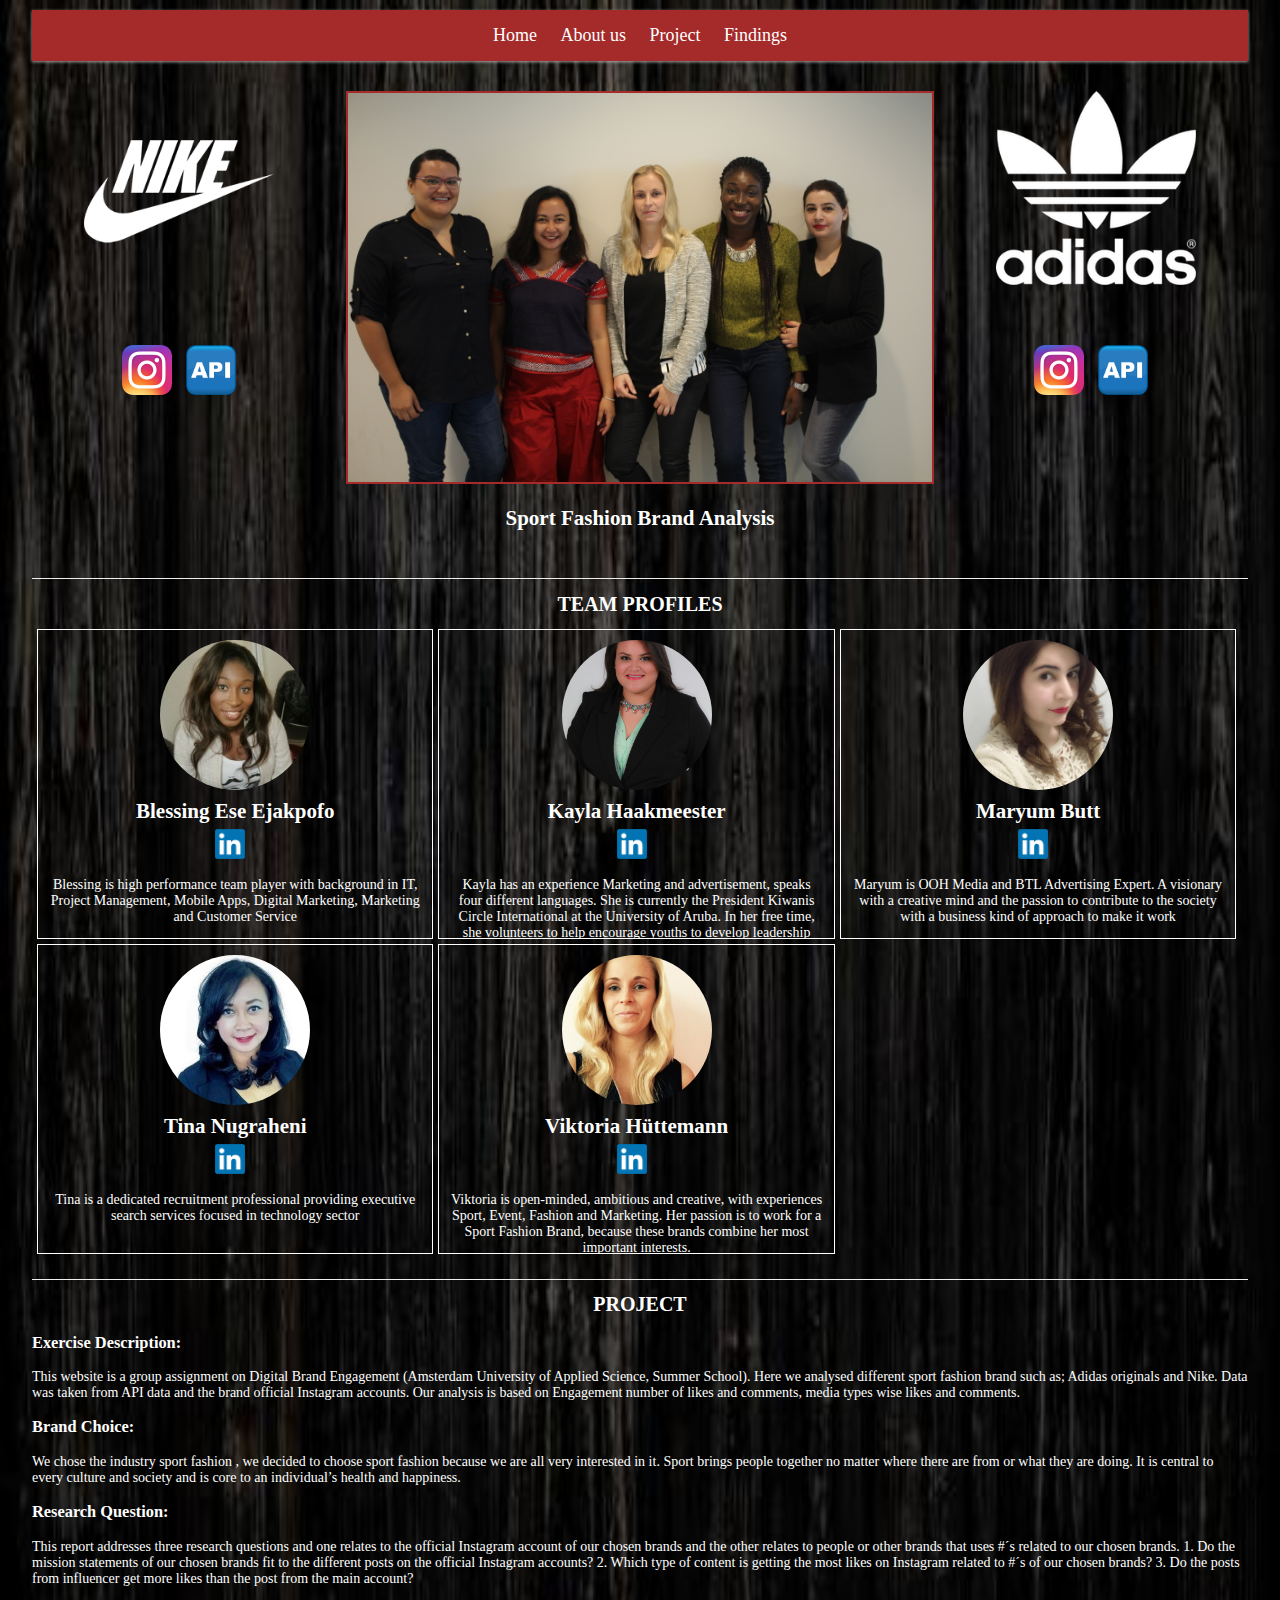
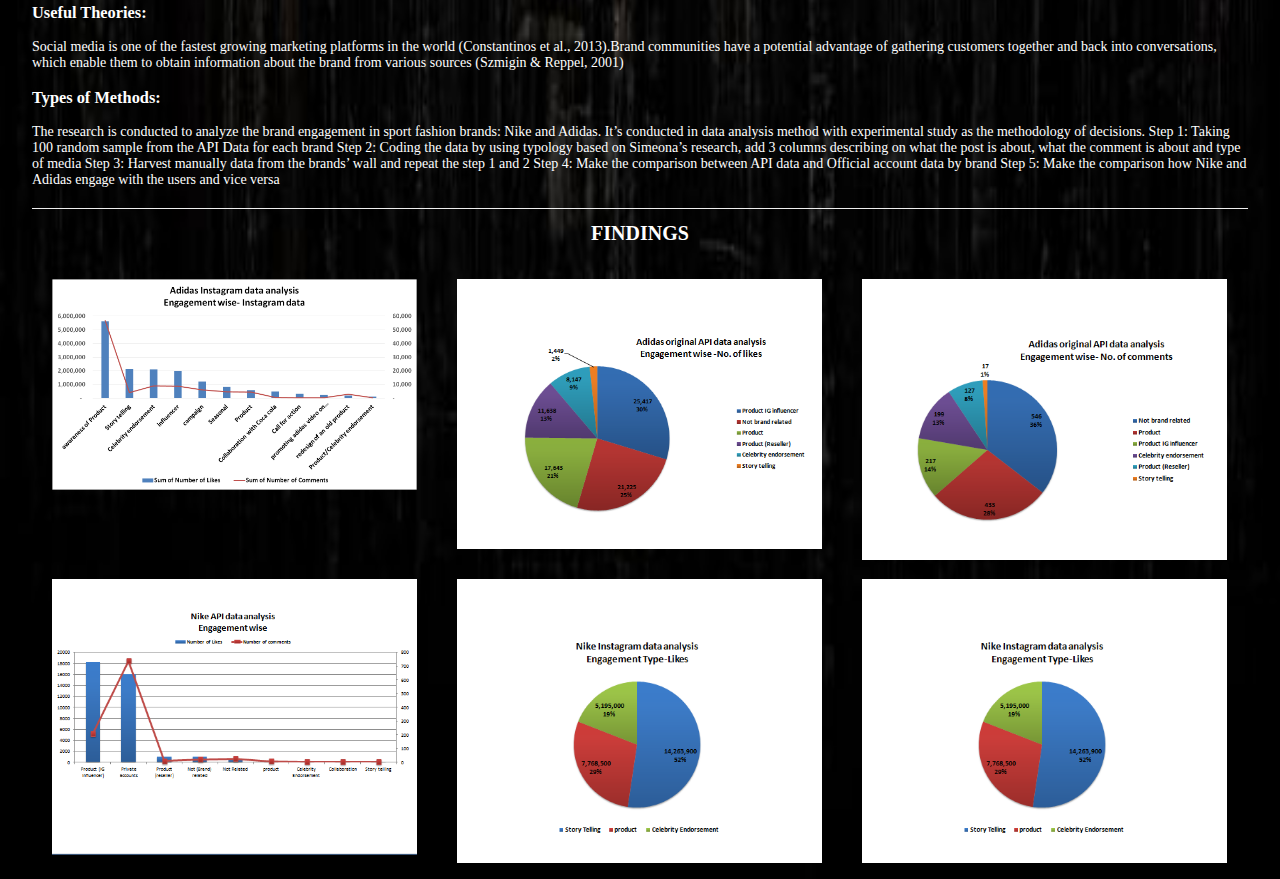
==== commit c88f2d79: "Update index.html" ====
--- a/index.html
+++ b/index.html
@@ -20,7 +20,7 @@
 <section class="section section-one clearfix">
   <div class="sidebar">
     <div class="brand-wrap">
-      <img src="Images/nike.jpg" alt="Nike">
+      <img src="Images/nike.png" alt="Nike">
     </div>
     <p>
       <a href="http://instagram.com/nike"><img src="Images/instagram.png" class="icon-image" alt="instagram"></a>
